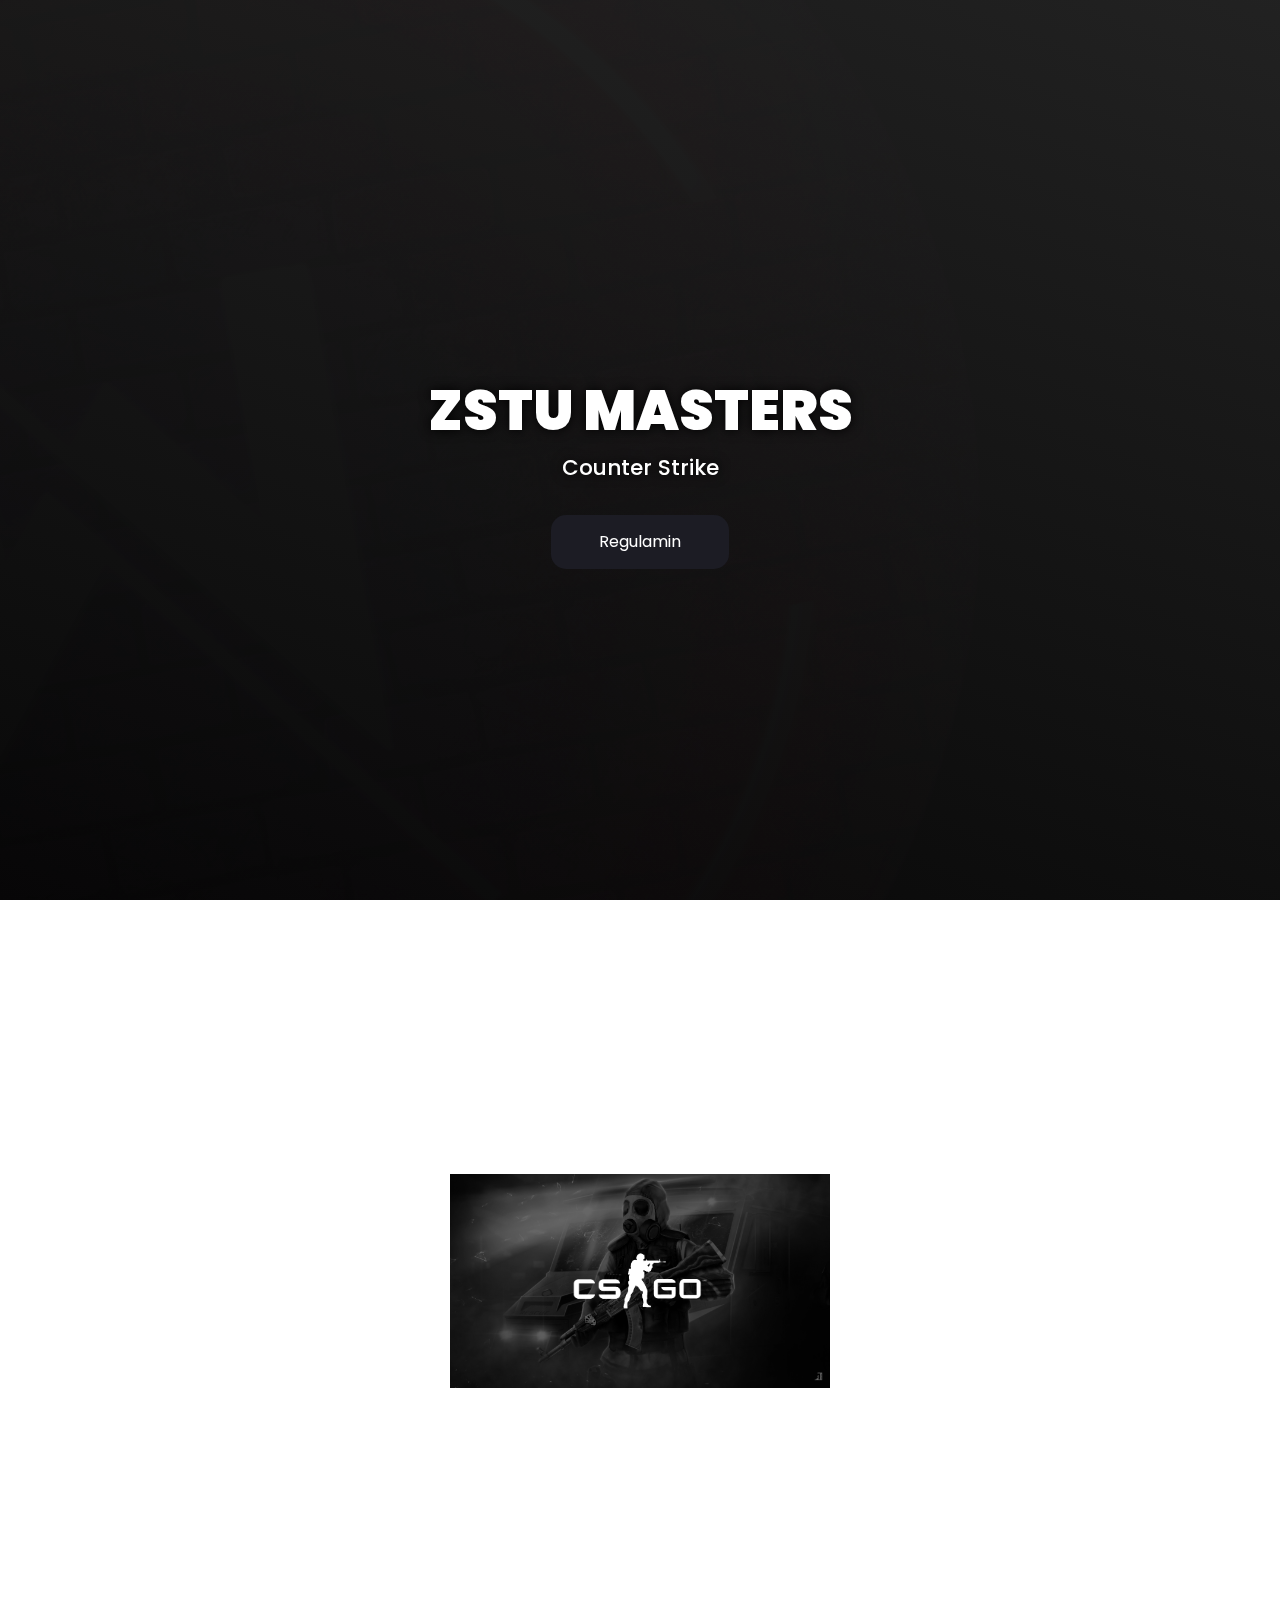
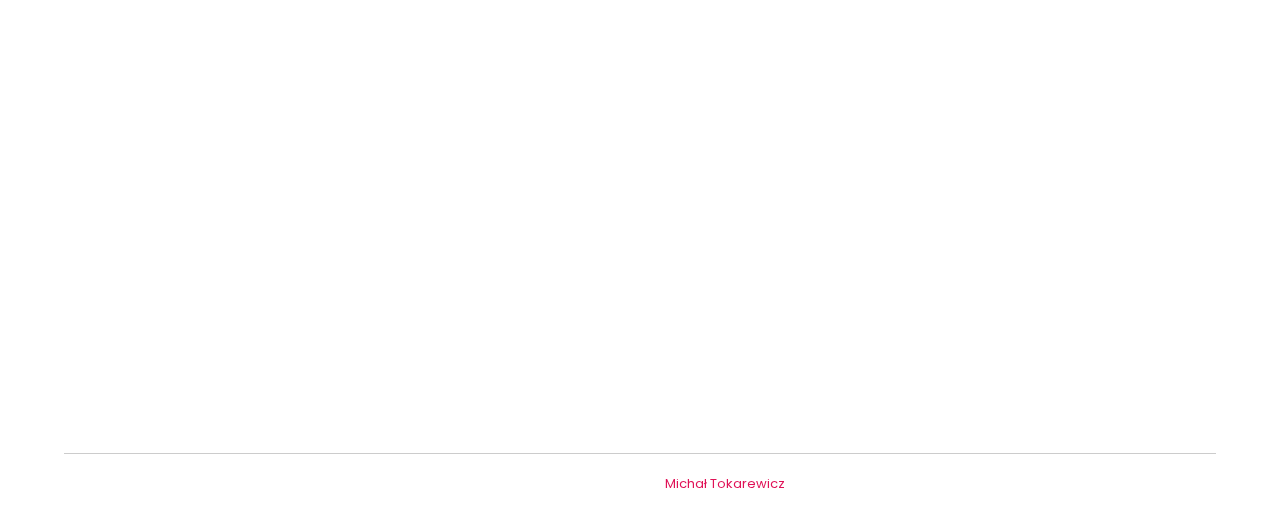
==== index.html @ 47fc0e57 "init 3" ====
<!DOCTYPE html>
<html class="hydrated" lang="pl"><head>
<meta http-equiv="content-type" content="text/html; charset=UTF-8"><style data-styles="">ion-icon{visibility:hidden}.hydrated{visibility:inherit}</style>
<title>ZSTU Masters</title>
<meta name="viewport" content="width=device-width,initial-scale=1.0">

<link rel="stylesheet" href="ZSTU%20Masters_pliki/css.css">

<link rel="stylesheet" href="ZSTU%20Masters_pliki/main.css">

<link href="ZSTU%20Masters_pliki/boxicons.css" rel="stylesheet">
<link rel="stylesheet" href="ZSTU%20Masters_pliki/all.css">

<link rel="stylesheet" href="ZSTU%20Masters_pliki/aos.css">
<link rel="icon" type="image/png" href="https://www.zstu.edu.pl/wp-content/uploads/2019/04/logo-tarcza2-1.png">
<script type="module" src="ZSTU%20Masters_pliki/ionicons_002.js" data-stencil-namespace="ionicons"></script><script nomodule="" src="ZSTU%20Masters_pliki/ionicons_003.js" data-stencil-namespace="ionicons"></script></head>
<body data-aos-easing="ease" data-aos-duration="400" data-aos-delay="0">

<div class="tło">
<img src="ZSTU%20Masters_pliki/logo.png" alt="" class="tło-img">
</div>

<div class="main">
<video playsinline="" autoplay="autoplay" loop="" muted="muted" src="ZSTU%20Masters_pliki/csgo2.mp4" class="bg-video"></video>
<div class="l-s">
<div data-aos="fade-up" data-aos-duration="1000" class="text-container aos-init aos-animate">
<h1 class="main-text">Zstu Masters</h1>
<h2 class="main-text-h2">Counter Strike</h2>
<a href="https://zstumasters.ninja/regulamin.docx" class="btn">Regulamin</a>
</div>
</div>
</div>

<div class="team">
<div class="team-container">
<h2 data-aos="fade-right" data-aos-duration="1000" class="text-an aos-init aos-animate">Drużyny</h2>
<h4 data-aos="fade-right" data-aos-duration="1500" class="aos-init aos-animate">Statystyki</h4>
<div class="team-container-2">
<div class="team-container-3">
<img src="ZSTU%20Masters_pliki/csgo-bg.jpg" class="csgo-bg">
<img src="ZSTU%20Masters_pliki/csgo-logo.jpg" class="csgo-logo">
</div>
</div>
</div>
</div>

<table data-aos="fade-right" data-aos-duration="1000" id="tabela" class="aos-init aos-animate">
<tbody><tr>
<th style="text-align: center;">Nazwa Drużyny</th>
<th style="color: green">Mecze wygrane</th>
<th style="color: red">sMecze przegrane</th>
</tr>
<tr><th><a href="https://zstumasters.ninja/teaminfo.php?klan=Ja%C5%9Bnie%20Wielmo%C5%BCni%20Panowie">Jaśnie Wielmożni Panowie</a></th><td>0</td><td>0</td></tr><tr><th><a href="https://zstumasters.ninja/teaminfo.php?klan=Wojowie%20Sieci%20Klan">Wojowie Sieci Klan</a></th><td>0</td><td>0</td></tr><tr><th><a href="https://zstumasters.ninja/teaminfo.php?klan=Warzywniak">Warzywniak</a></th><td>0</td><td>0</td></tr><tr><th><a href="https://zstumasters.ninja/teaminfo.php?klan=Octagon%20zweryfikuje">Octagon zweryfikuje</a></th><td>0</td><td>0</td></tr><tr><th><a href="https://zstumasters.ninja/teaminfo.php?klan=soonglassys%20callme">soonglassys callme</a></th><td>0</td><td>0</td></tr><tr><th><a href="https://zstumasters.ninja/teaminfo.php?klan=ZAWSZE%20ZA%20ZERO">ZAWSZE ZA ZERO</a></th><td>0</td><td>0</td></tr><tr><th><a href="https://zstumasters.ninja/teaminfo.php?klan=O%20co%20chodzi%20z%20arkadio">O co chodzi z arkadio</a></th><td>0</td><td>0</td></tr><tr><th><a href="https://zstumasters.ninja/teaminfo.php?klan=Emeritos%20Aimeritos">Emeritos Aimeritos</a></th><td>0</td><td>0</td></tr><tr><th><a href="https://zstumasters.ninja/teaminfo.php?klan=FerrariPeek">FerrariPeek</a></th><td>0</td><td>0</td></tr> </tbody></table>

<footer>
<hr>
<p class="f-content">Designed and created by <a href="https://www.facebook.com/MichalTokarewicz/">Michał Tokarewicz</a></p>
</footer>

<script src="ZSTU%20Masters_pliki/jquery.js"></script>
<script src="ZSTU%20Masters_pliki/ionicons.js"></script>
<script src="ZSTU%20Masters_pliki/timer.js"></script>
<script src="ZSTU%20Masters_pliki/aos.js"></script>
<script>AOS.init()</script>


</body></html>
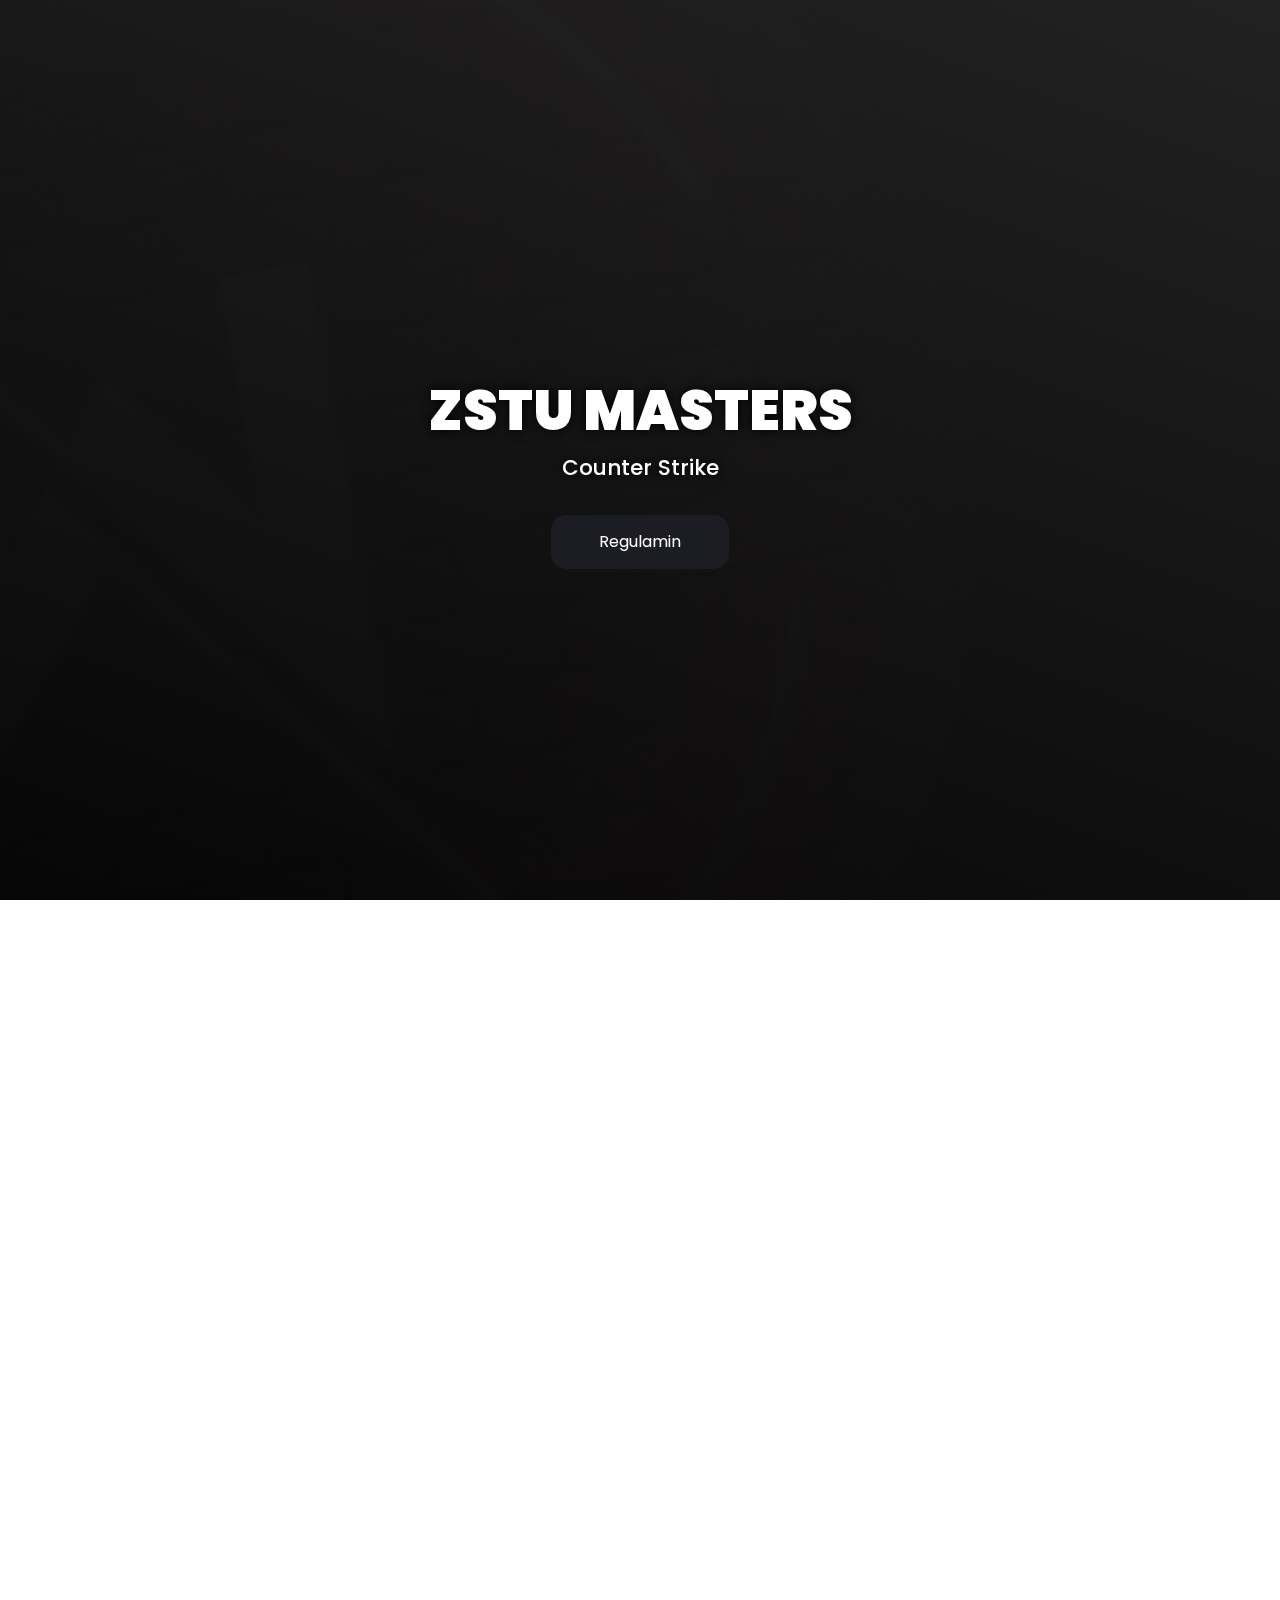
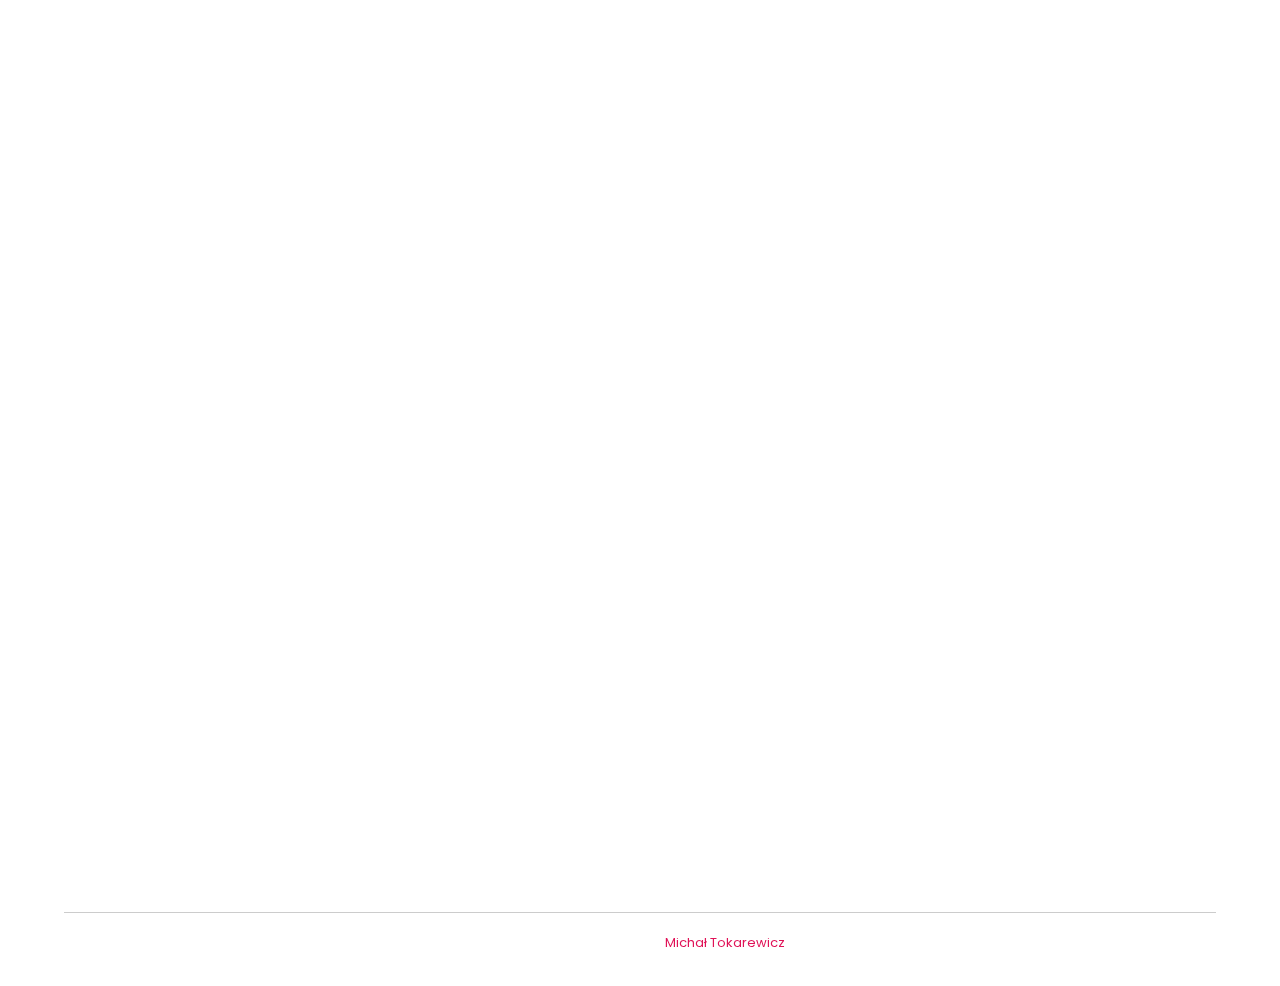
==== commit 78bf4624: "drabinka" ====
--- a/index.html
+++ b/index.html
@@ -1,67 +1,120 @@
 <!DOCTYPE html>
-<html class="hydrated" lang="pl"><head>
-<meta http-equiv="content-type" content="text/html; charset=UTF-8"><style data-styles="">ion-icon{visibility:hidden}.hydrated{visibility:inherit}</style>
-<title>ZSTU Masters</title>
-<meta name="viewport" content="width=device-width,initial-scale=1.0">
+<html class="hydrated" lang="pl">
 
-<link rel="stylesheet" href="ZSTU%20Masters_pliki/css.css">
+<head>
+    <meta http-equiv="content-type" content="text/html; charset=UTF-8">
+    <style data-styles="">
+        ion-icon {
+            visibility: hidden
+        }
 
-<link rel="stylesheet" href="ZSTU%20Masters_pliki/main.css">
+        .hydrated {
+            visibility: inherit
+        }
+    </style>
+    <title>ZSTU Masters</title>
+    <meta name="viewport" content="width=device-width,initial-scale=1.0">
 
-<link href="ZSTU%20Masters_pliki/boxicons.css" rel="stylesheet">
-<link rel="stylesheet" href="ZSTU%20Masters_pliki/all.css">
+    <link rel="stylesheet" href="ZSTU%20Masters_pliki/css.css">
 
-<link rel="stylesheet" href="ZSTU%20Masters_pliki/aos.css">
-<link rel="icon" type="image/png" href="https://www.zstu.edu.pl/wp-content/uploads/2019/04/logo-tarcza2-1.png">
-<script type="module" src="ZSTU%20Masters_pliki/ionicons_002.js" data-stencil-namespace="ionicons"></script><script nomodule="" src="ZSTU%20Masters_pliki/ionicons_003.js" data-stencil-namespace="ionicons"></script></head>
+    <link rel="stylesheet" href="ZSTU%20Masters_pliki/main.css">
+
+    <link href="ZSTU%20Masters_pliki/boxicons.css" rel="stylesheet">
+    <link rel="stylesheet" href="ZSTU%20Masters_pliki/all.css">
+
+    <link rel="stylesheet" href="ZSTU%20Masters_pliki/aos.css">
+    <link rel="icon" type="image/png" href="https://www.zstu.edu.pl/wp-content/uploads/2019/04/logo-tarcza2-1.png">
+    <script type="module" src="ZSTU%20Masters_pliki/ionicons_002.js" data-stencil-namespace="ionicons"></script>
+    <script nomodule="" src="ZSTU%20Masters_pliki/ionicons_003.js" data-stencil-namespace="ionicons"></script>
+</head>
+
 <body data-aos-easing="ease" data-aos-duration="400" data-aos-delay="0">
 
-<div class="tło">
-<img src="ZSTU%20Masters_pliki/logo.png" alt="" class="tło-img">
-</div>
+    <div class="tło">
+        <img src="ZSTU%20Masters_pliki/logo.png" alt="" class="tło-img">
+    </div>
 
-<div class="main">
-<video playsinline="" autoplay="autoplay" loop="" muted="muted" src="ZSTU%20Masters_pliki/csgo2.mp4" class="bg-video"></video>
-<div class="l-s">
-<div data-aos="fade-up" data-aos-duration="1000" class="text-container aos-init aos-animate">
-<h1 class="main-text">Zstu Masters</h1>
-<h2 class="main-text-h2">Counter Strike</h2>
-<a href="https://zstumasters.ninja/regulamin.docx" class="btn">Regulamin</a>
-</div>
-</div>
-</div>
+    <div class="main">
+        <video playsinline="" autoplay="autoplay" loop="" muted="muted" src="ZSTU%20Masters_pliki/csgo2.mp4"
+            class="bg-video"></video>
+        <div class="l-s">
+            <div data-aos="fade-up" data-aos-duration="1000" class="text-container aos-init aos-animate">
+                <h1 class="main-text">Zstu Masters</h1>
+                <h2 class="main-text-h2">Counter Strike</h2>
+                <a href="https://zstumasters.ninja/regulamin.docx" class="btn">Regulamin</a>
+            </div>
+        </div>
+    </div>
 
-<div class="team">
-<div class="team-container">
-<h2 data-aos="fade-right" data-aos-duration="1000" class="text-an aos-init aos-animate">Drużyny</h2>
-<h4 data-aos="fade-right" data-aos-duration="1500" class="aos-init aos-animate">Statystyki</h4>
-<div class="team-container-2">
-<div class="team-container-3">
-<img src="ZSTU%20Masters_pliki/csgo-bg.jpg" class="csgo-bg">
-<img src="ZSTU%20Masters_pliki/csgo-logo.jpg" class="csgo-logo">
-</div>
-</div>
-</div>
-</div>
+    <div class="team">
+        <div class="team-container">
+            <h2 data-aos="fade-right" data-aos-duration="1000" class="text-an aos-init aos-animate">Drużyny</h2>
+            <h4 data-aos="fade-right" data-aos-duration="1500" class="aos-init aos-animate">Statystyki</h4>
+            <!-- <div class="team-container-2">
+                <div class="team-container-3">
+                    <img src="ZSTU%20Masters_pliki/csgo-bg.jpg" class="csgo-bg">
+                    <img src="ZSTU%20Masters_pliki/csgo-logo.jpg" class="csgo-logo">
+                </div>
+            </div> -->
+            <center><iframe src="https://challonge.com/pl/zstumasters/module" width="70%" height="800" frameborder="0" scrolling="auto" allowtransparency="true"></iframe></center>
 
-<table data-aos="fade-right" data-aos-duration="1000" id="tabela" class="aos-init aos-animate">
-<tbody><tr>
-<th style="text-align: center;">Nazwa Drużyny</th>
-<th style="color: green">Mecze wygrane</th>
-<th style="color: red">sMecze przegrane</th>
-</tr>
-<tr><th><a href="https://zstumasters.ninja/teaminfo.php?klan=Ja%C5%9Bnie%20Wielmo%C5%BCni%20Panowie">Jaśnie Wielmożni Panowie</a></th><td>0</td><td>0</td></tr><tr><th><a href="https://zstumasters.ninja/teaminfo.php?klan=Wojowie%20Sieci%20Klan">Wojowie Sieci Klan</a></th><td>0</td><td>0</td></tr><tr><th><a href="https://zstumasters.ninja/teaminfo.php?klan=Warzywniak">Warzywniak</a></th><td>0</td><td>0</td></tr><tr><th><a href="https://zstumasters.ninja/teaminfo.php?klan=Octagon%20zweryfikuje">Octagon zweryfikuje</a></th><td>0</td><td>0</td></tr><tr><th><a href="https://zstumasters.ninja/teaminfo.php?klan=soonglassys%20callme">soonglassys callme</a></th><td>0</td><td>0</td></tr><tr><th><a href="https://zstumasters.ninja/teaminfo.php?klan=ZAWSZE%20ZA%20ZERO">ZAWSZE ZA ZERO</a></th><td>0</td><td>0</td></tr><tr><th><a href="https://zstumasters.ninja/teaminfo.php?klan=O%20co%20chodzi%20z%20arkadio">O co chodzi z arkadio</a></th><td>0</td><td>0</td></tr><tr><th><a href="https://zstumasters.ninja/teaminfo.php?klan=Emeritos%20Aimeritos">Emeritos Aimeritos</a></th><td>0</td><td>0</td></tr><tr><th><a href="https://zstumasters.ninja/teaminfo.php?klan=FerrariPeek">FerrariPeek</a></th><td>0</td><td>0</td></tr> </tbody></table>
+        </div>
+    </div>
 
-<footer>
-<hr>
-<p class="f-content">Designed and created by <a href="https://www.facebook.com/MichalTokarewicz/">Michał Tokarewicz</a></p>
-</footer>
+    <table data-aos="fade-right" data-aos-duration="1000" id="tabela" class="aos-init aos-animate">
+        <tbody>
+            <tr>
+                <th style="text-align: center;">Nazwa Drużyny</th>
+            </tr>
+            <tr>
+                <th><a href="https://zstumasters.ninja/pan_topol_nie_zaplacil_za_serwery_xdxd.html">Jaśnie
+                        Wielmożni Panowie</a></th>
+            </tr>
+            <tr>
+                <th><a href="https://zstumasters.ninja/pan_topol_nie_zaplacil_za_serwery_xdxd.html">Wojowie Sieci Klan</a>
+                </th>
+            </tr>
+            <tr>
+                <th><a href="https://zstumasters.ninja/pan_topol_nie_zaplacil_za_serwery_xdxd.html">Warzywniak</a></th>
+            </tr>
+            <tr>
+                <th><a href="https://zstumasters.ninja/pan_topol_nie_zaplacil_za_serwery_xdxd.html">Octagon zweryfikuje</a>
+                </th>
+            </tr>
+            <tr>
+                <th><a href="https://zstumasters.ninja/pan_topol_nie_zaplacil_za_serwery_xdxd.html">soonglassys callme</a>
+                </th>
+            </tr>
+            <tr>
+                <th><a href="https://zstumasters.ninja/pan_topol_nie_zaplacil_za_serwery_xdxd.html">ZAWSZE ZA ZERO</a></th>
+            </tr>
+            <tr>
+                <th><a href="https://zstumasters.ninja/pan_topol_nie_zaplacil_za_serwery_xdxd.html">O co chodzi z
+                        arkadio</a></th>
+            </tr>
+            <tr>
+                <th><a href="https://zstumasters.ninja/teaminfo.php?klan=Emeritos%20Aimeritos">Emeritos Aimeritos</a>
+                </th>
+            </tr>
+            <tr>
+                <th><a href="https://zstumasters.ninja/teaminfo.php?klan=FerrariPeek">FerrariPeek</a></th>
+            </tr>
+        </tbody>
+    </table>
 
-<script src="ZSTU%20Masters_pliki/jquery.js"></script>
-<script src="ZSTU%20Masters_pliki/ionicons.js"></script>
-<script src="ZSTU%20Masters_pliki/timer.js"></script>
-<script src="ZSTU%20Masters_pliki/aos.js"></script>
-<script>AOS.init()</script>
+    <footer>
+        <hr>
+        <p class="f-content">Designed and created by <a href="https://www.facebook.com/MichalTokarewicz/">Michał
+                Tokarewicz</a></p>
+    </footer>
+
+    <script src="ZSTU%20Masters_pliki/jquery.js"></script>
+    <script src="ZSTU%20Masters_pliki/ionicons.js"></script>
+    <script src="ZSTU%20Masters_pliki/timer.js"></script>
+    <script src="ZSTU%20Masters_pliki/aos.js"></script>
+    <script>AOS.init()</script>
 
 
-</body></html>+</body>
+
+</html>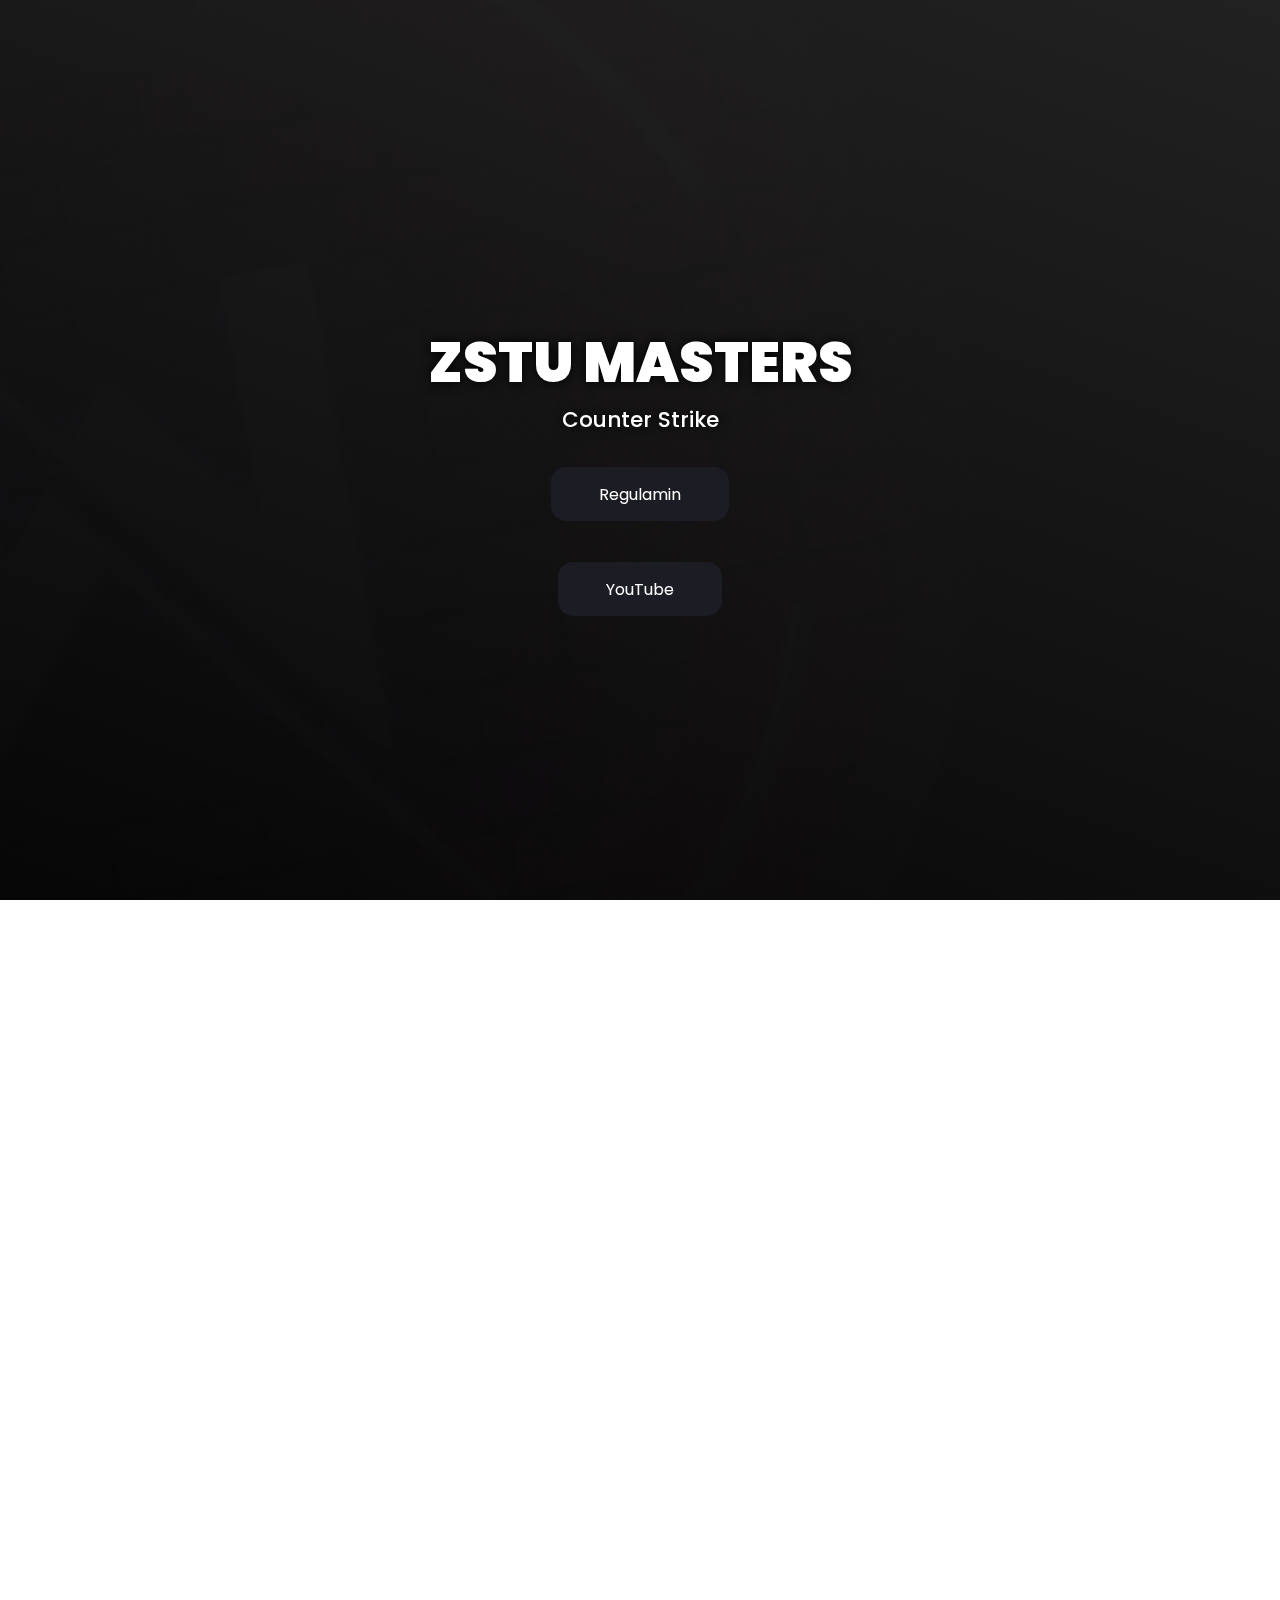
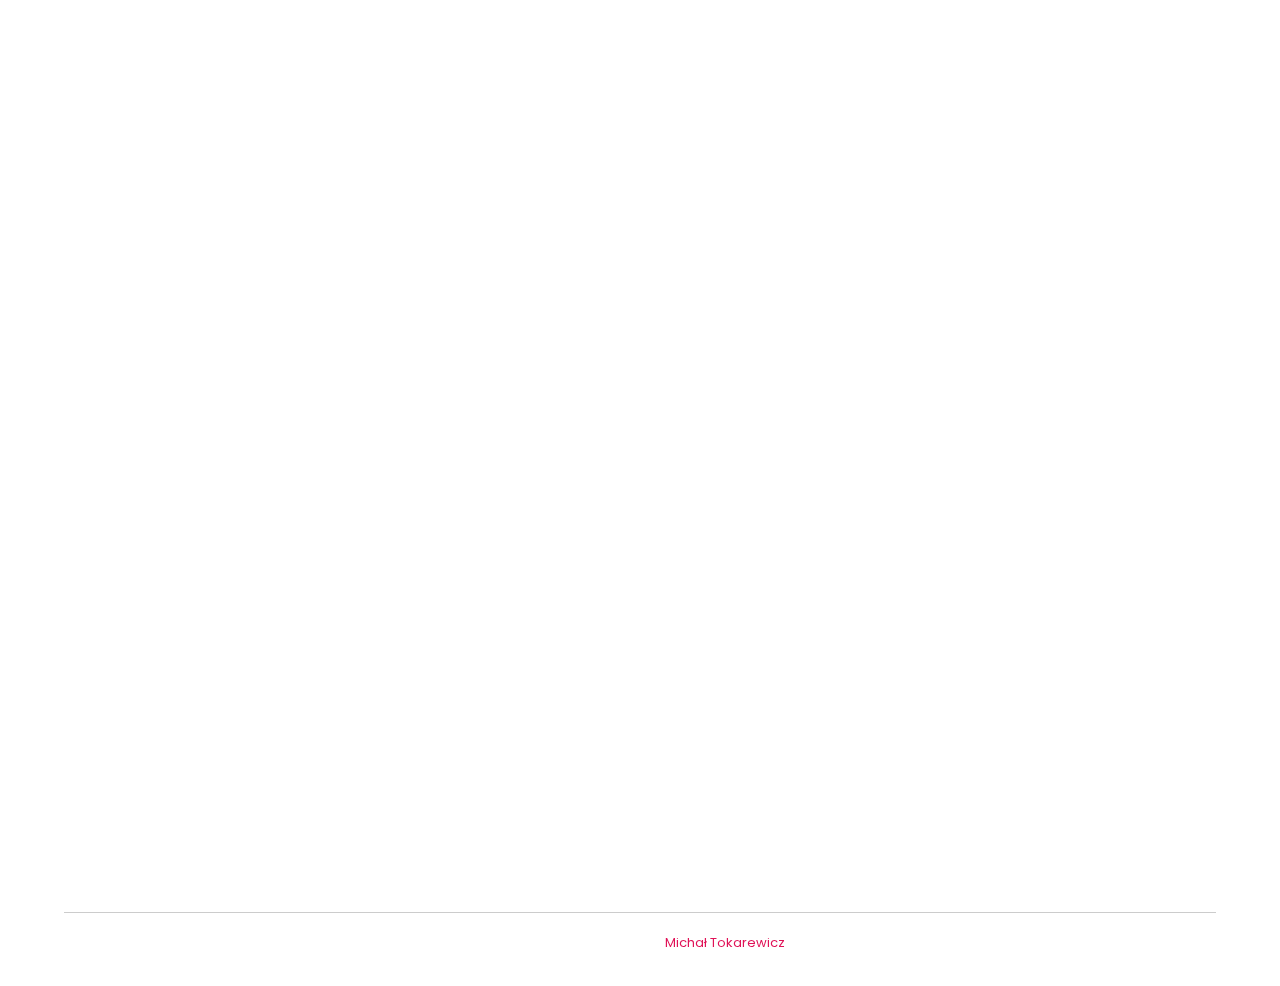
==== commit 3fb7410d: "yt" ====
--- a/index.html
+++ b/index.html
@@ -42,6 +42,8 @@
                 <h1 class="main-text">Zstu Masters</h1>
                 <h2 class="main-text-h2">Counter Strike</h2>
                 <a href="https://zstumasters.ninja/regulamin.docx" class="btn">Regulamin</a>
+                <br />
+                <a href="https://www.youtube.com/channel/UCQ3bUYJ_8k5TAvtuO8ZMZMQ" class="btn">YouTube</a>
             </div>
         </div>
     </div>
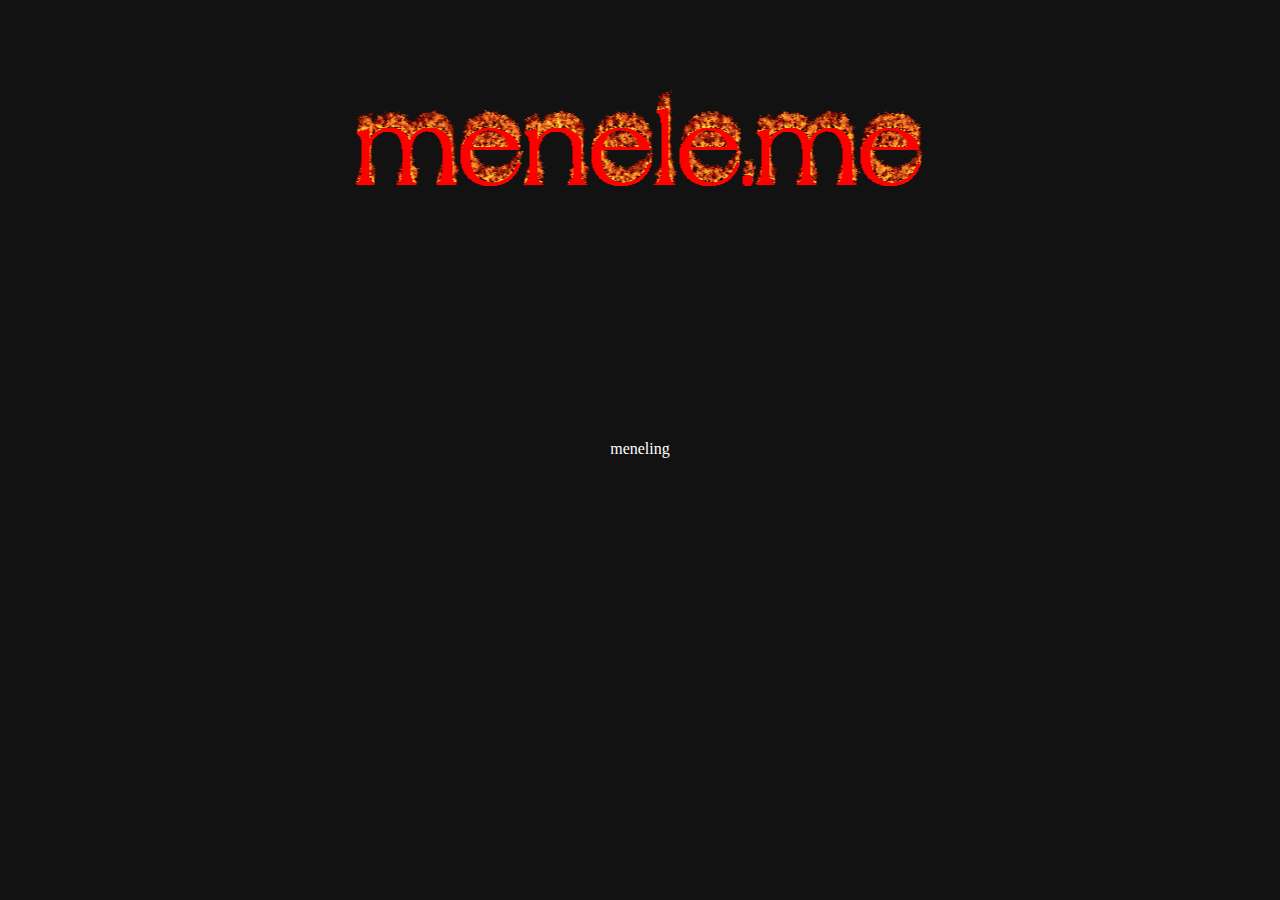
==== commit 25b455bc: "menele.me" ====
--- a/index.html
+++ b/index.html
@@ -1,122 +1,74 @@
 <!DOCTYPE html>
-<html class="hydrated" lang="pl">
+<html lang="pl">
 
 <head>
-    <meta http-equiv="content-type" content="text/html; charset=UTF-8">
-    <style data-styles="">
-        ion-icon {
-            visibility: hidden
+    <meta charset="UTF-8">
+    <meta http-equiv="X-UA-Compatible" content="IE=edge">
+    <meta name="viewport" content="width=device-width, initial-scale=1.0">
+    <title>menele.me</title>
+    <style>
+        body {
+            background-color: #121212;
         }
 
-        .hydrated {
-            visibility: inherit
+        img {
+            position: fixed;
+            margin-top: 10%;
+            left: 50%;
+            transform: translate(-50%, -50%);
+        }
+
+        .uwu {
+            color: white;
+            text-align: center;
+        }
+
+        .coin {
+
+            animation: animate 10s linear infinite;
+            perspective: 800px;
+        }
+
+        @keyframes animate {
+            0% {
+                transform: rotateY(0deg);
+            }
+
+            100% {
+                transform: rotateY(360deg);
+            }
         }
     </style>
-    <title>ZSTU Masters</title>
-    <meta name="viewport" content="width=device-width,initial-scale=1.0">
-
-    <link rel="stylesheet" href="ZSTU%20Masters_pliki/css.css">
-
-    <link rel="stylesheet" href="ZSTU%20Masters_pliki/main.css">
-
-    <link href="ZSTU%20Masters_pliki/boxicons.css" rel="stylesheet">
-    <link rel="stylesheet" href="ZSTU%20Masters_pliki/all.css">
-
-    <link rel="stylesheet" href="ZSTU%20Masters_pliki/aos.css">
-    <link rel="icon" type="image/png" href="https://www.zstu.edu.pl/wp-content/uploads/2019/04/logo-tarcza2-1.png">
-    <script type="module" src="ZSTU%20Masters_pliki/ionicons_002.js" data-stencil-namespace="ionicons"></script>
-    <script nomodule="" src="ZSTU%20Masters_pliki/ionicons_003.js" data-stencil-namespace="ionicons"></script>
 </head>
 
-<body data-aos-easing="ease" data-aos-duration="400" data-aos-delay="0">
-
-    <div class="tło">
-        <img src="ZSTU%20Masters_pliki/logo.png" alt="" class="tło-img">
-    </div>
-
-    <div class="main">
-        <video playsinline="" autoplay="autoplay" loop="" muted="muted" src="ZSTU%20Masters_pliki/csgo2.mp4"
-            class="bg-video"></video>
-        <div class="l-s">
-            <div data-aos="fade-up" data-aos-duration="1000" class="text-container aos-init aos-animate">
-                <h1 class="main-text">Zstu Masters</h1>
-                <h2 class="main-text-h2">Counter Strike</h2>
-                <a href="https://zstumasters.ninja/regulamin.docx" class="btn">Regulamin</a>
-                <br />
-                <a href="https://www.youtube.com/channel/UCQ3bUYJ_8k5TAvtuO8ZMZMQ" class="btn">YouTube</a>
-            </div>
-        </div>
-    </div>
-
-    <div class="team">
-        <div class="team-container">
-            <h2 data-aos="fade-right" data-aos-duration="1000" class="text-an aos-init aos-animate">Drużyny</h2>
-            <h4 data-aos="fade-right" data-aos-duration="1500" class="aos-init aos-animate">Statystyki</h4>
-            <!-- <div class="team-container-2">
-                <div class="team-container-3">
-                    <img src="ZSTU%20Masters_pliki/csgo-bg.jpg" class="csgo-bg">
-                    <img src="ZSTU%20Masters_pliki/csgo-logo.jpg" class="csgo-logo">
-                </div>
-            </div> -->
-            <center><iframe src="https://challonge.com/pl/zstumasters/module" width="70%" height="800" frameborder="0" scrolling="auto" allowtransparency="true"></iframe></center>
-
-        </div>
-    </div>
-
-    <table data-aos="fade-right" data-aos-duration="1000" id="tabela" class="aos-init aos-animate">
-        <tbody>
-            <tr>
-                <th style="text-align: center;">Nazwa Drużyny</th>
-            </tr>
-            <tr>
-                <th><a href="https://zstumasters.ninja/pan_topol_nie_zaplacil_za_serwery_xdxd.html">Jaśnie
-                        Wielmożni Panowie</a></th>
-            </tr>
-            <tr>
-                <th><a href="https://zstumasters.ninja/pan_topol_nie_zaplacil_za_serwery_xdxd.html">Wojowie Sieci Klan</a>
-                </th>
-            </tr>
-            <tr>
-                <th><a href="https://zstumasters.ninja/pan_topol_nie_zaplacil_za_serwery_xdxd.html">Warzywniak</a></th>
-            </tr>
-            <tr>
-                <th><a href="https://zstumasters.ninja/pan_topol_nie_zaplacil_za_serwery_xdxd.html">Octagon zweryfikuje</a>
-                </th>
-            </tr>
-            <tr>
-                <th><a href="https://zstumasters.ninja/pan_topol_nie_zaplacil_za_serwery_xdxd.html">soonglassys callme</a>
-                </th>
-            </tr>
-            <tr>
-                <th><a href="https://zstumasters.ninja/pan_topol_nie_zaplacil_za_serwery_xdxd.html">ZAWSZE ZA ZERO</a></th>
-            </tr>
-            <tr>
-                <th><a href="https://zstumasters.ninja/pan_topol_nie_zaplacil_za_serwery_xdxd.html">O co chodzi z
-                        arkadio</a></th>
-            </tr>
-            <tr>
-                <th><a href="https://zstumasters.ninja/teaminfo.php?klan=Emeritos%20Aimeritos">Emeritos Aimeritos</a>
-                </th>
-            </tr>
-            <tr>
-                <th><a href="https://zstumasters.ninja/teaminfo.php?klan=FerrariPeek">FerrariPeek</a></th>
-            </tr>
-        </tbody>
-    </table>
-
-    <footer>
-        <hr>
-        <p class="f-content">Designed and created by <a href="https://www.facebook.com/MichalTokarewicz/">Michał
-                Tokarewicz</a></p>
-    </footer>
-
-    <script src="ZSTU%20Masters_pliki/jquery.js"></script>
-    <script src="ZSTU%20Masters_pliki/ionicons.js"></script>
-    <script src="ZSTU%20Masters_pliki/timer.js"></script>
-    <script src="ZSTU%20Masters_pliki/aos.js"></script>
-    <script>AOS.init()</script>
-
-
+<body>
+    <div class='coin'><img src="menele.gif"></img> </div>
+    <br>
+    <br>
+    <br>
+    <br>
+    <br>
+    <br>
+    <br>
+    <br>
+    <br>
+    <br>
+    <br>
+    <br>
+    <br>
+    <br>
+    <br>
+    <br>
+    <br>
+    <br>
+    <br>
+    <br>
+    <br>
+    <!-- <br> ąąąąąąąąąąąa aruśś -->
+    <br>
+    <br>
+    <br>
+    <div class="uwu">
+        meneling</div>
 </body>
-
 </html>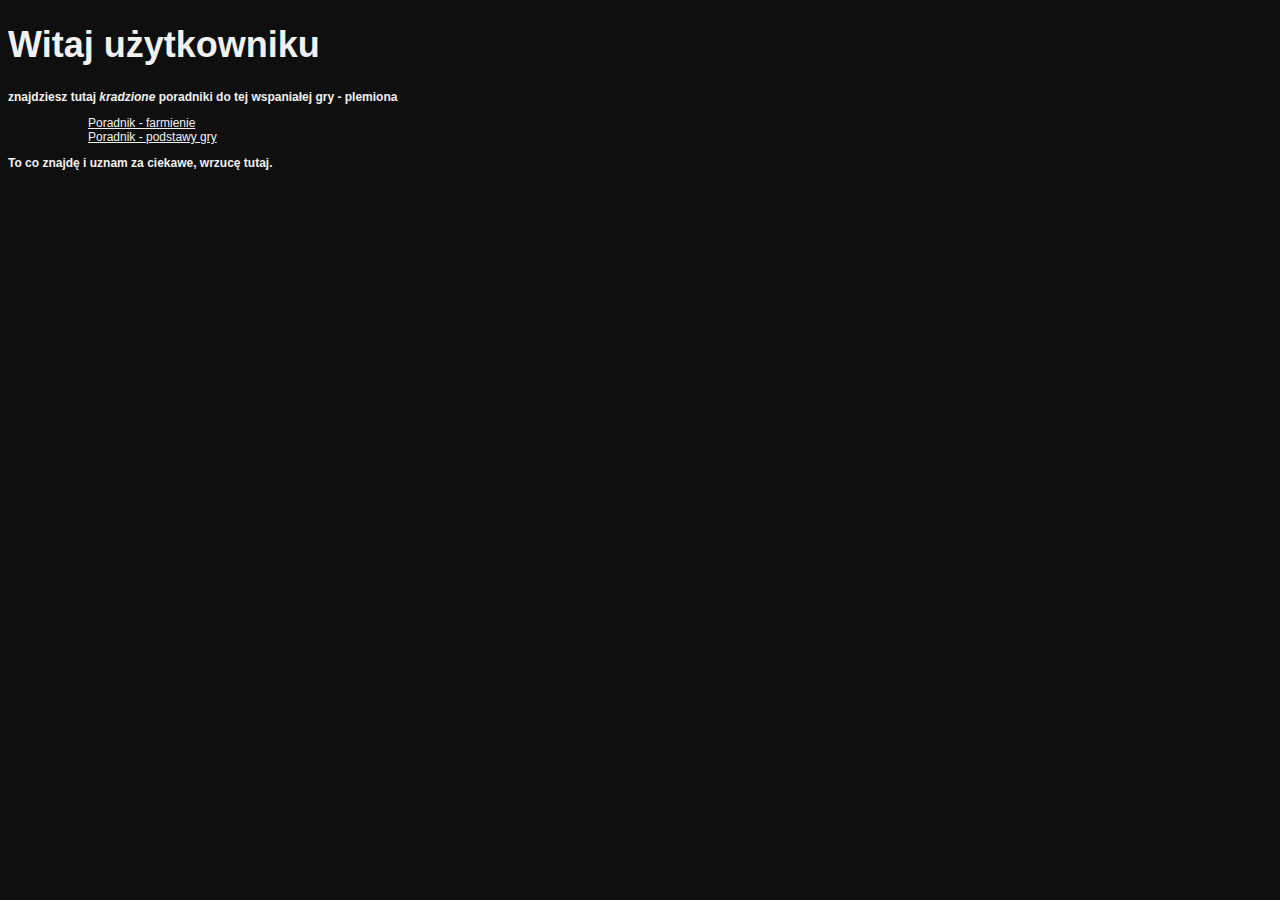
==== commit edab5d46: "x" ====
--- a/index.html
+++ b/index.html
@@ -1,74 +1,93 @@
 <!DOCTYPE html>
-<html lang="pl">
+<html lang="en">
 
 <head>
     <meta charset="UTF-8">
     <meta http-equiv="X-UA-Compatible" content="IE=edge">
     <meta name="viewport" content="width=device-width, initial-scale=1.0">
-    <title>menele.me</title>
+    <title>Plemiona - kradzione poradniki</title>
+
     <style>
-        body {
-            background-color: #121212;
+        h1 {
+            font-size: 36px;
         }
 
-        img {
-            position: fixed;
-            margin-top: 10%;
-            left: 50%;
-            transform: translate(-50%, -50%);
+        body {
+            background-color: #0f0f0f;
+            color: #f1f1f1;
         }
 
-        .uwu {
-            color: white;
-            text-align: center;
+        a {
+            color: #f1f1f1;
         }
 
-        .coin {
-
-            animation: animate 10s linear infinite;
-            perspective: 800px;
+        * {
+            font-family: Verdana, Arial, Helvetica, sans-serif;
+            font-size: 12px;
         }
 
-        @keyframes animate {
-            0% {
-                transform: rotateY(0deg);
+        .post {
+            margin: 0px 0px 10px 0px;
+            padding: 0px;
+            border: 1px solid #d4d4d4;
+            background-color: #f4f4f4;
+            margin: 50px;
+            padding: 10px;
+            border-radius: 10px;
+        }
+
+        .spoiler {
+            margin: 0px 0px 10px 0px;
+            padding: 0px;
+            border: 1px solid #d4d4d4;
+            background-color: #f4f4f4;
+            margin: 50px;
+            padding: 10px;
+            width: 80%;
+            overflow-wrap: break-word;
+        }
+
+        ol {
+            list-style-type: circle;
+        }
+
+        @media only screen and (max-width: 600px) {
+            * {
+                font-family: Verdana, Arial, Helvetica, sans-serif;
+                font-size: 12px;
             }
 
-            100% {
-                transform: rotateY(360deg);
+            .post {
+                margin: 0px 0px 10px 0px;
+                padding: 0px;
+                border: 1px solid #d4d4d4;
+                background-color: #f4f4f4;
+                margin: 5px;
+                padding: 1px;
+                border-radius: 10px;
+                word-wrap: break-word;
             }
         }
     </style>
 </head>
 
 <body>
-    <div class='coin'><img src="menele.gif"></img> </div>
-    <br>
-    <br>
-    <br>
-    <br>
-    <br>
-    <br>
-    <br>
-    <br>
-    <br>
-    <br>
-    <br>
-    <br>
-    <br>
-    <br>
-    <br>
-    <br>
-    <br>
-    <br>
-    <br>
-    <br>
-    <br>
-    <!-- <br> ąąąąąąąąąąąa aruśś -->
-    <br>
-    <br>
-    <br>
-    <div class="uwu">
-        meneling</div>
+    <h1>
+        Witaj użytkowniku
+    </h1>
+    <h2>znajdziesz tutaj <i>kradzione</i> poradniki do tej wspaniałej gry - plemiona</h2>
+
+    <ul>
+        <ol><a href="farmienie.html">Poradnik - farmienie
+                <LINK>
+            </a></ol>
+        <ol><a href="podstawy.html">Poradnik - podstawy gry
+                <LINK>
+            </a></ol>
+    </ul>
+
+    <h2> To co znajdę i uznam za ciekawe, wrzucę tutaj.</h2>
+
 </body>
+
 </html>